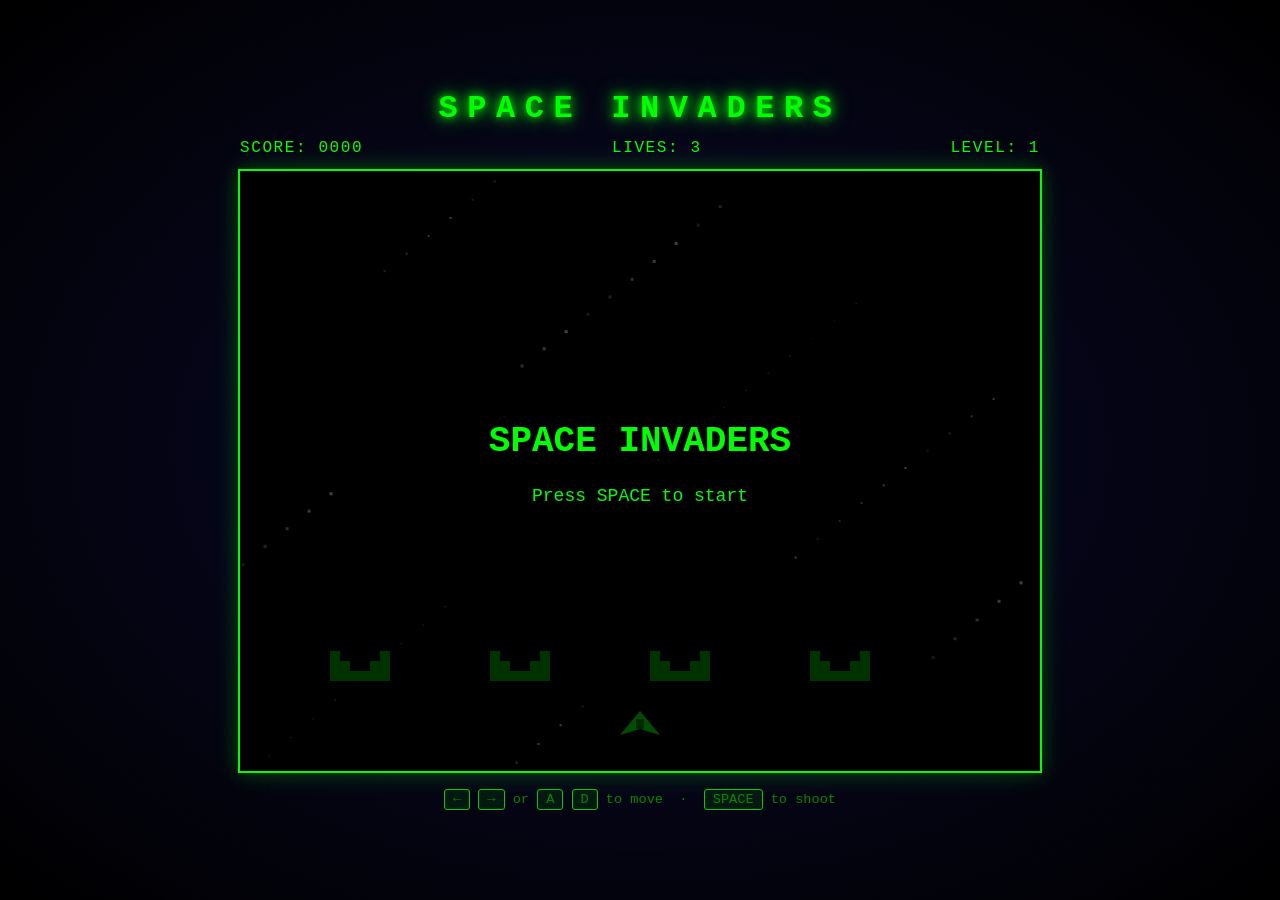
==== index.html @ 9c56fa25 "Add Space Invaders arcade game Build a classic space invaders game with HTML5 Canvas and vanilla Jav" ====
<!DOCTYPE html>
<html lang="en">
<head>
  <meta charset="UTF-8">
  <meta name="viewport" content="width=device-width, initial-scale=1.0">
  <title>Space Invaders</title>
  <link rel="stylesheet" href="css/style.css">
</head>
<body>
  <div class="container">
    <header>
      <h1>SPACE INVADERS</h1>
      <div class="hud">
        <span id="score">SCORE: 0000</span>
        <span id="lives">LIVES: 3</span>
        <span id="level">LEVEL: 1</span>
      </div>
    </header>
    <canvas id="game" width="800" height="600"></canvas>
    <div class="controls">
      <p><kbd>←</kbd> <kbd>→</kbd> or <kbd>A</kbd> <kbd>D</kbd> to move &nbsp;·&nbsp; <kbd>SPACE</kbd> to shoot</p>
    </div>
  </div>
  <script src="js/game.js"></script>
</body>
</html>
---- css/style.css ----
* {
  margin: 0;
  padding: 0;
  box-sizing: border-box;
}

body {
  min-height: 100vh;
  display: flex;
  align-items: center;
  justify-content: center;
  background: radial-gradient(ellipse at center, #0a0a2e 0%, #000 100%);
  font-family: 'Courier New', Courier, monospace;
  color: #0f0;
}

.container {
  text-align: center;
  padding: 20px;
}

header h1 {
  font-size: 2rem;
  letter-spacing: 0.3em;
  text-shadow: 0 0 10px #0f0, 0 0 20px #0f0;
  margin-bottom: 12px;
}

.hud {
  display: flex;
  justify-content: space-between;
  max-width: 800px;
  margin: 0 auto 12px;
  font-size: 1rem;
  letter-spacing: 0.1em;
}

#game {
  display: block;
  margin: 0 auto;
  border: 2px solid #0f0;
  box-shadow: 0 0 20px rgba(0, 255, 0, 0.3), inset 0 0 60px rgba(0, 255, 0, 0.05);
  background: #000;
  image-rendering: pixelated;
}

.controls {
  margin-top: 16px;
  font-size: 0.85rem;
  color: #0a0;
  opacity: 0.8;
}

kbd {
  display: inline-block;
  padding: 2px 8px;
  border: 1px solid #0f0;
  border-radius: 3px;
  background: rgba(0, 255, 0, 0.1);
  font-family: inherit;
}
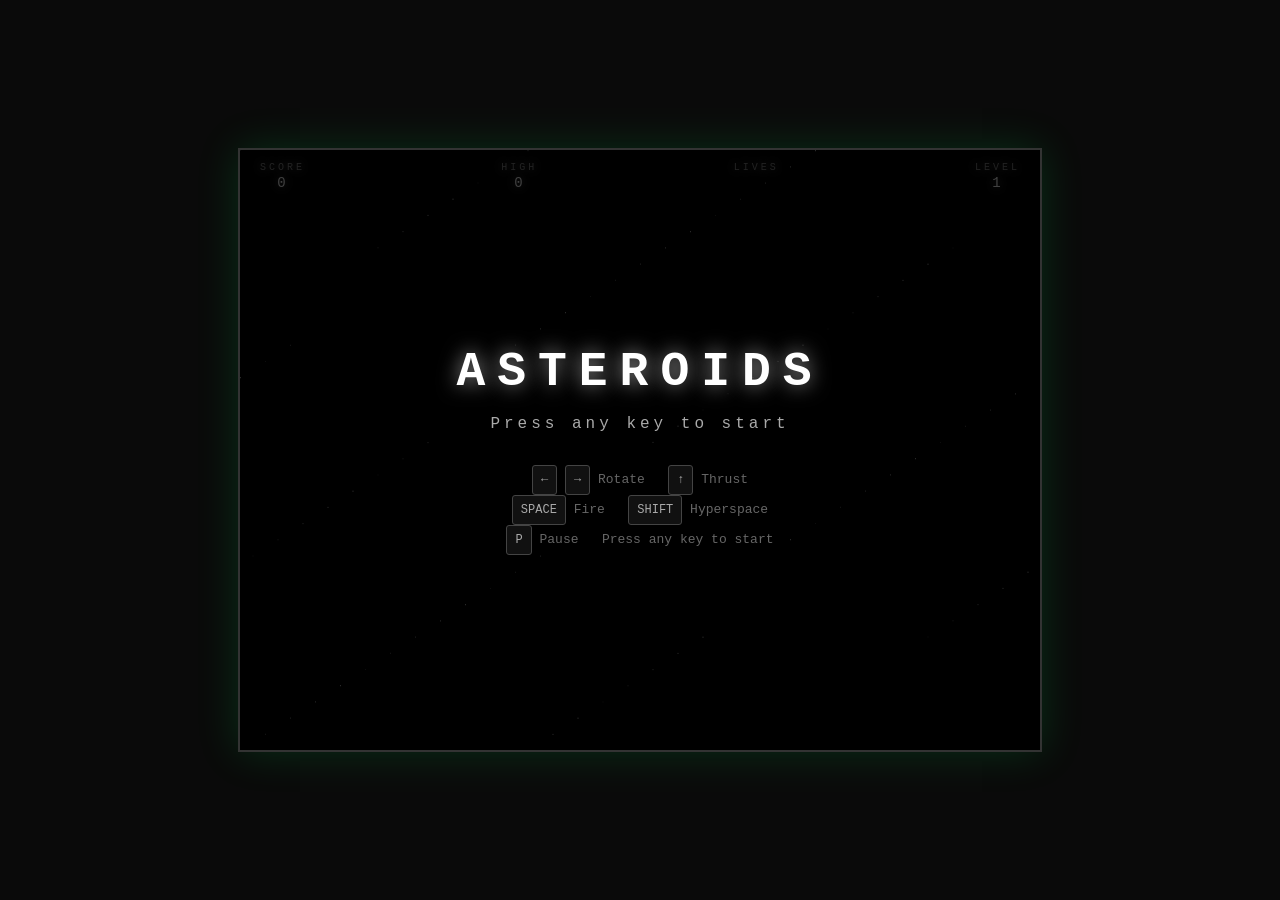
==== commit 2d6a7394: "Add classic Asteroids arcade game Build a full HTML5 Canvas Asteroids clone with vector graphics, mo" ====
--- a/index.html
+++ b/index.html
@@ -3,24 +3,42 @@
 <head>
   <meta charset="UTF-8">
   <meta name="viewport" content="width=device-width, initial-scale=1.0">
-  <title>Space Invaders</title>
+  <title>ASTEROIDS</title>
   <link rel="stylesheet" href="css/style.css">
 </head>
 <body>
-  <div class="container">
-    <header>
-      <h1>SPACE INVADERS</h1>
-      <div class="hud">
-        <span id="score">SCORE: 0000</span>
-        <span id="lives">LIVES: 3</span>
-        <span id="level">LEVEL: 1</span>
+  <div id="game-container">
+    <canvas id="game-canvas" width="800" height="600"></canvas>
+    <div id="hud">
+      <div class="hud-item">
+        <span class="hud-label">SCORE</span>
+        <span id="score">0</span>
       </div>
-    </header>
-    <canvas id="game" width="800" height="600"></canvas>
-    <div class="controls">
-      <p><kbd>←</kbd> <kbd>→</kbd> or <kbd>A</kbd> <kbd>D</kbd> to move &nbsp;·&nbsp; <kbd>SPACE</kbd> to shoot</p>
+      <div class="hud-item">
+        <span class="hud-label">HIGH</span>
+        <span id="high-score">0</span>
+      </div>
+      <div class="hud-item">
+        <span class="hud-label">LIVES</span>
+        <span id="lives"></span>
+      </div>
+      <div class="hud-item">
+        <span class="hud-label">LEVEL</span>
+        <span id="level">1</span>
+      </div>
+    </div>
+    <div id="overlay" class="hidden">
+      <div id="overlay-content">
+        <h1 id="overlay-title">ASTEROIDS</h1>
+        <p id="overlay-subtitle"></p>
+        <div id="controls-help">
+          <p><kbd>←</kbd> <kbd>→</kbd> Rotate &nbsp; <kbd>↑</kbd> Thrust</p>
+          <p><kbd>SPACE</kbd> Fire &nbsp; <kbd>SHIFT</kbd> Hyperspace</p>
+          <p><kbd>P</kbd> Pause &nbsp; Press any key to start</p>
+        </div>
+      </div>
     </div>
   </div>
-  <script src="js/game.js"></script>
+  <script type="module" src="js/main.js"></script>
 </body>
 </html>
--- a/css/style.css
+++ b/css/style.css
@@ -5,57 +5,108 @@
 }
 
 body {
+  background: #0a0a0a;
   min-height: 100vh;
   display: flex;
   align-items: center;
   justify-content: center;
-  background: radial-gradient(ellipse at center, #0a0a2e 0%, #000 100%);
-  font-family: 'Courier New', Courier, monospace;
-  color: #0f0;
+  font-family: "Courier New", Courier, monospace;
+  overflow: hidden;
 }
 
-.container {
-  text-align: center;
-  padding: 20px;
+#game-container {
+  position: relative;
+  border: 2px solid #333;
+  box-shadow: 0 0 40px rgba(0, 255, 100, 0.15);
 }
 
-header h1 {
-  font-size: 2rem;
-  letter-spacing: 0.3em;
-  text-shadow: 0 0 10px #0f0, 0 0 20px #0f0;
-  margin-bottom: 12px;
+#game-canvas {
+  display: block;
+  background: #000;
+  cursor: crosshair;
 }
 
-.hud {
+#hud {
+  position: absolute;
+  top: 0;
+  left: 0;
+  right: 0;
   display: flex;
   justify-content: space-between;
-  max-width: 800px;
-  margin: 0 auto 12px;
-  font-size: 1rem;
-  letter-spacing: 0.1em;
+  padding: 12px 20px;
+  pointer-events: none;
+  color: #fff;
+  font-size: 14px;
+  letter-spacing: 2px;
+  text-shadow: 0 0 8px rgba(255, 255, 255, 0.5);
 }
 
-#game {
-  display: block;
-  margin: 0 auto;
-  border: 2px solid #0f0;
-  box-shadow: 0 0 20px rgba(0, 255, 0, 0.3), inset 0 0 60px rgba(0, 255, 0, 0.05);
-  background: #000;
-  image-rendering: pixelated;
+.hud-item {
+  display: flex;
+  flex-direction: column;
+  align-items: center;
+  gap: 2px;
 }
 
-.controls {
-  margin-top: 16px;
-  font-size: 0.85rem;
-  color: #0a0;
-  opacity: 0.8;
+.hud-label {
+  font-size: 10px;
+  color: #888;
+  letter-spacing: 3px;
 }
 
-kbd {
+#lives {
+  font-size: 18px;
+  letter-spacing: 4px;
+}
+
+#overlay {
+  position: absolute;
+  inset: 0;
+  display: flex;
+  align-items: center;
+  justify-content: center;
+  background: rgba(0, 0, 0, 0.75);
+  color: #fff;
+  text-align: center;
+}
+
+#overlay.hidden {
+  display: none;
+}
+
+#overlay-content h1 {
+  font-size: 48px;
+  letter-spacing: 12px;
+  margin-bottom: 16px;
+  text-shadow: 0 0 20px rgba(255, 255, 255, 0.6);
+  animation: pulse 2s ease-in-out infinite;
+}
+
+#overlay-subtitle {
+  font-size: 16px;
+  letter-spacing: 4px;
+  margin-bottom: 32px;
+  color: #aaa;
+}
+
+#controls-help {
+  font-size: 13px;
+  line-height: 2;
+  color: #666;
+}
+
+#controls-help kbd {
   display: inline-block;
   padding: 2px 8px;
-  border: 1px solid #0f0;
+  border: 1px solid #444;
   border-radius: 3px;
-  background: rgba(0, 255, 0, 0.1);
+  background: #111;
+  color: #aaa;
   font-family: inherit;
+  font-size: 12px;
 }
+
+@keyframes pulse {
+  0%, 100% { opacity: 1; }
+  50% { opacity: 0.7; }
+}
